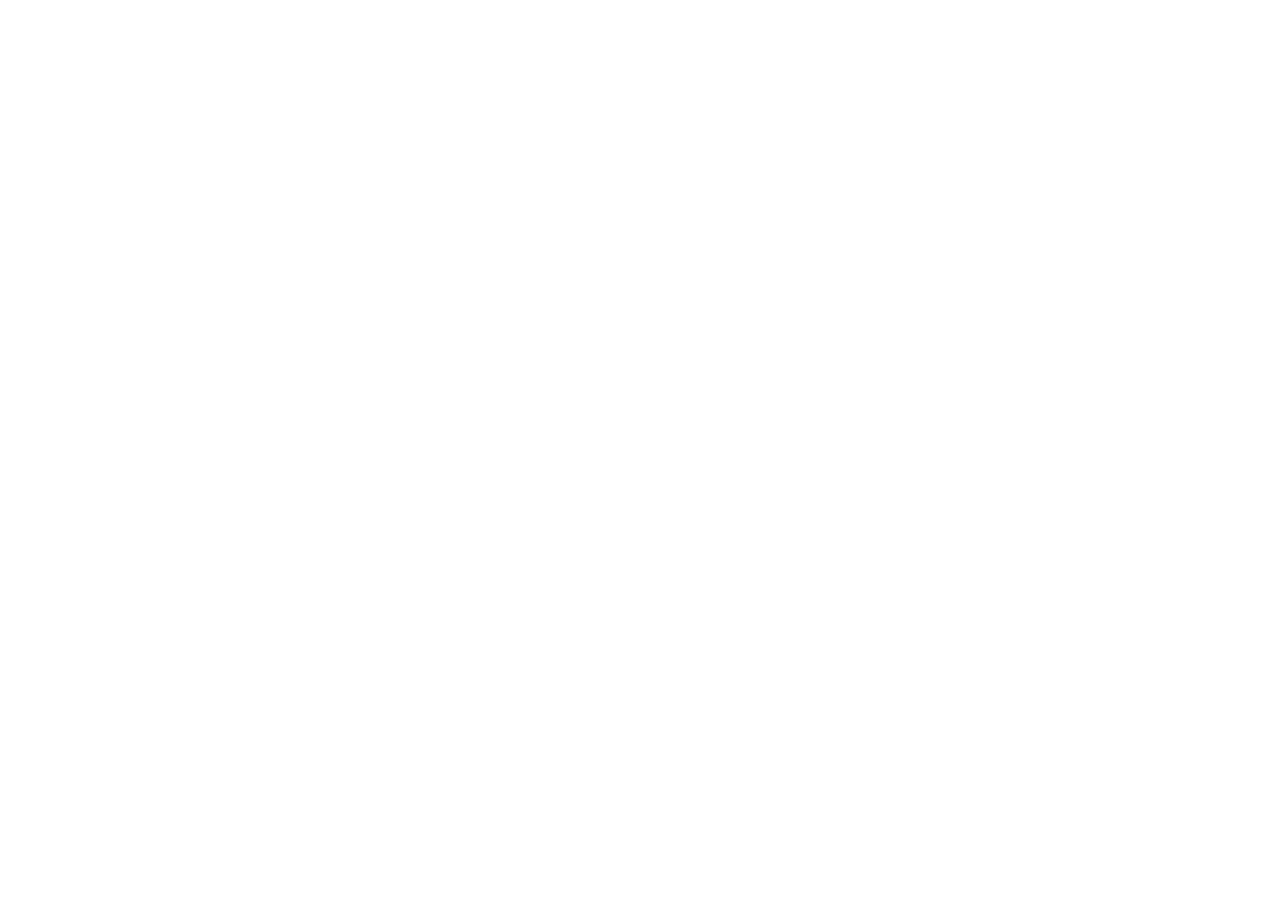
==== aboutus.html @ 81cabd1d "Built structure of pages (home, about us, ngos, contact us)" ====
<!DOCTYPE html>
<html lang="en">
<head>
    <meta charset="UTF-8">
    <meta http-equiv="X-UA-Compatible" content="IE=edge">
    <meta name="viewport" content="width=device-width, initial-scale=1.0">
    <title>Food Donation Brazil</title>
</head>
<body>
    
</body>
</html>
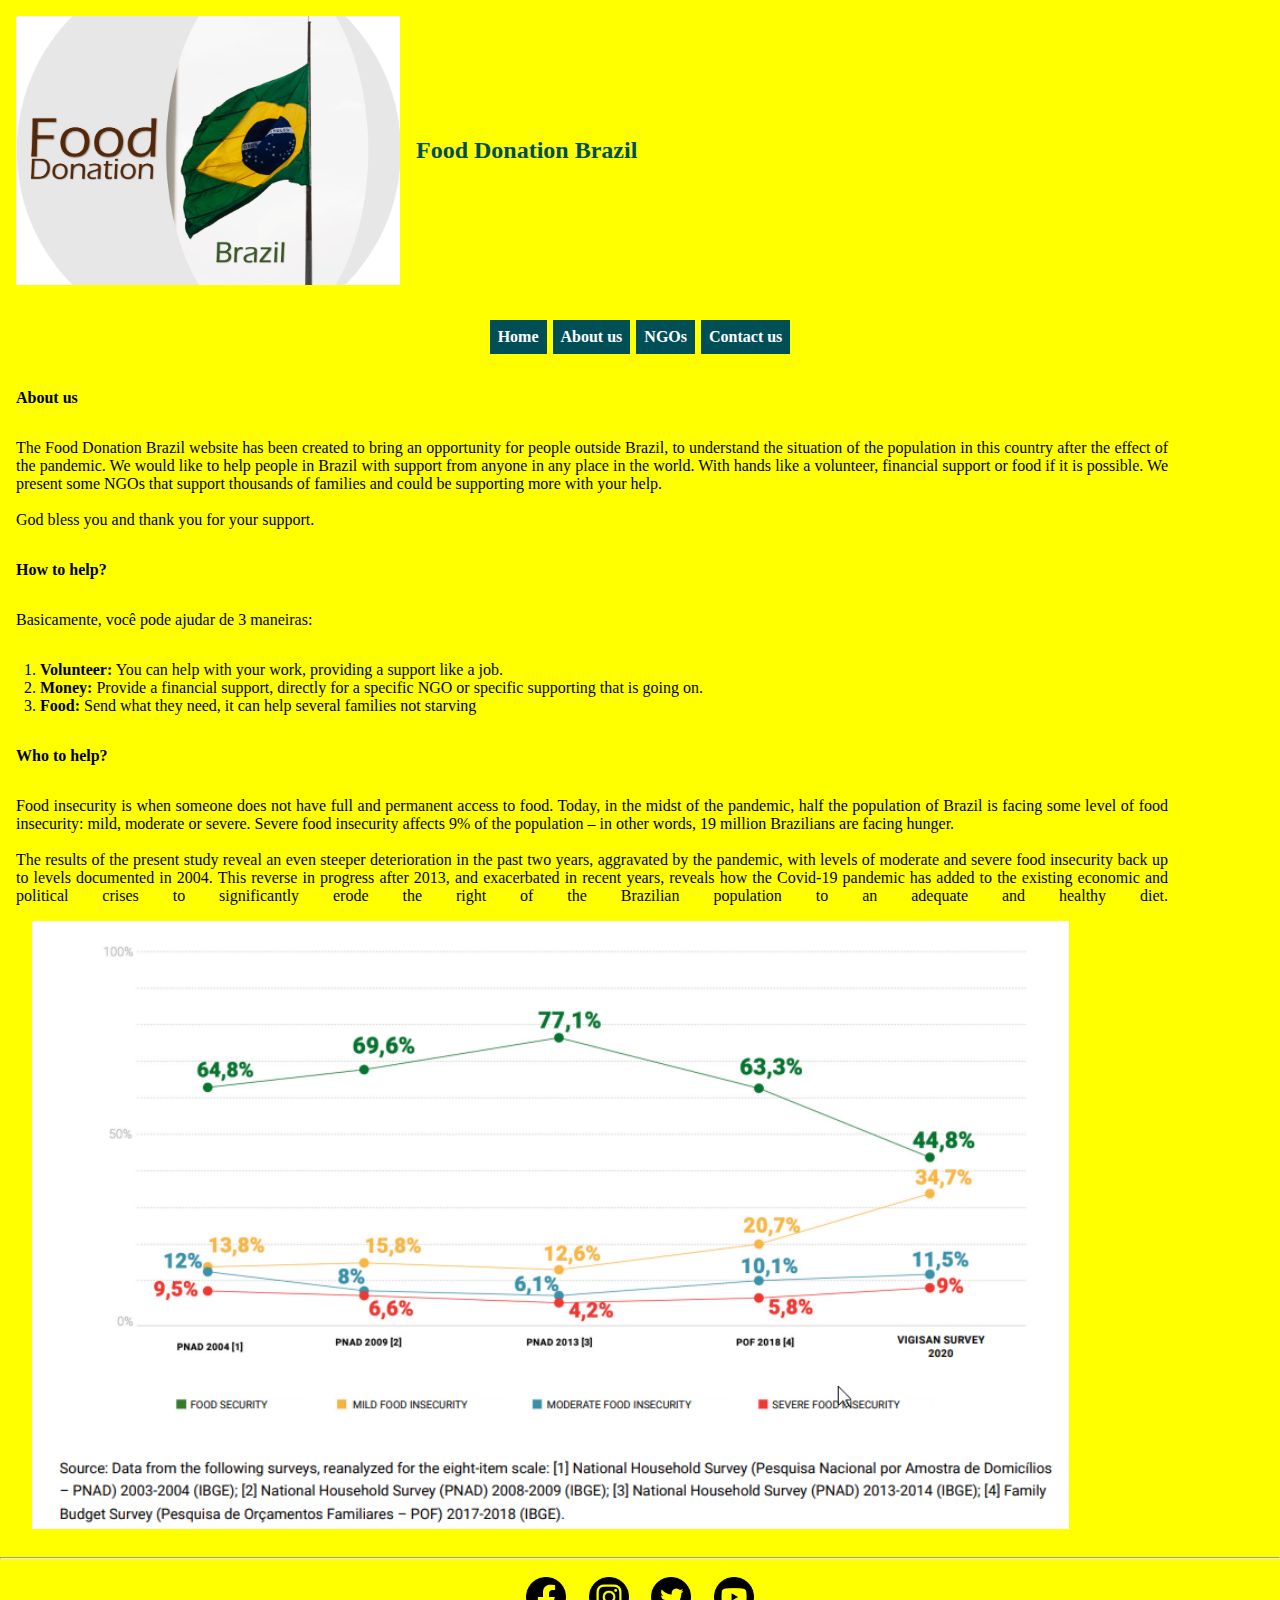
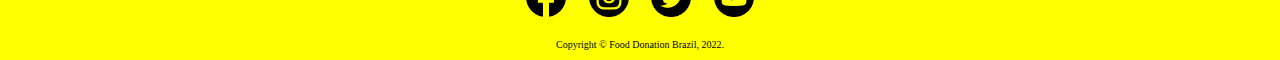
==== commit 0b227efa: "code: add content in about page and picture" ====
--- a/aboutus.html
+++ b/aboutus.html
@@ -1,12 +1,90 @@
 <!DOCTYPE html>
 <html lang="en">
+
 <head>
     <meta charset="UTF-8">
     <meta http-equiv="X-UA-Compatible" content="IE=edge">
     <meta name="viewport" content="width=device-width, initial-scale=1.0">
+    <meta name="description"
+        content="Get help to people on severe food insecurity that affects 9% of the population (19 million people) in Brazil.">
+    <meta name="keywords" content="food, donation, donate, brazil, starving">
+    <meta name="author" content="Michael Freitas">
+    <link rel="stylesheet" href="./asset/css/style.css">
     <title>Food Donation Brazil</title>
 </head>
+
 <body>
-    
+    <header>
+        <div id="title">
+            <img id="logo" src="./asset/media/fdb.png" alt="Food Donation Brazil Logo.">
+            <h1>Food Donation Brazil</h1>
+        </div>
+        <div>
+            <nav>
+                <ul>
+                    <li><a href="./index.html">Home</a></li>
+                    <li><a href="#">About us</a></li>
+                    <li><a href="./ngos.html">NGOs</a></li>
+                    <li><a href="./contactus.html">Contact us</a></li>
+                </ul>
+            </nav>
+        </div>
+    </header>
+    <main>
+        <div id="subtitle">
+            <h2>About us</h2>
+            <section>
+                <p class="texthome">The Food Donation Brazil website has been created to bring an opportunity for people
+                    outside Brazil, to understand the situation of the population in this country after the effect of
+                    the pandemic. We would like to help people in Brazil with support from anyone in any place in the
+                    world. With hands like a volunteer, financial support or food if it is possible. We present some
+                    NGOs that support thousands of families and could be supporting more with your help.
+                    <br><br>
+                    God bless you and thank you for your support.</p>
+            </section>
+            <section>
+                <h2>How to help?</h2>
+                <p class="texthome">Basicamente, você pode ajudar de 3 maneiras:
+                    <ol>
+                        <li><b>Volunteer:</b> You can help with your work, providing a support like a job.</li>
+                        <li><b>Money:</b> Provide a financial support, directly for a specific NGO or specific supporting that
+                            is going on.</li>
+                        <li><b>Food:</b> Send what they need, it can help several families not starving</li>
+                    </ol>
+                </p>
+            </section>
+            <section>
+                <h2>Who to help?</h2>
+                <p class="texthome">Food insecurity is when someone does not have full and permanent access to food.
+                    Today, in the midst
+                    of the pandemic, half the population of Brazil is facing some level of food insecurity: mild,
+                    moderate or severe. Severe food insecurity affects 9% of the population – in other words, 19 million
+                    Brazilians are facing hunger.
+                    <br><br>
+                    The results of the present study reveal an even steeper deterioration in the past two years,
+                    aggravated by the pandemic, with levels of moderate and severe food insecurity back up to levels
+                    documented in 2004. This reverse in progress after 2013, and exacerbated in recent years, reveals
+                    how the Covid-19 pandemic has added to the existing economic and political crises to significantly
+                    erode the right of the Brazilian population to an adequate and healthy diet.
+
+                    <img class="picture" src="./asset/media/surveydiagram.png"
+                        alt="Diagram to show data analyse from 2004 to 2020 - National Survey of Food.">
+                </p>
+            </section>
+        </div>
+    </main>
+    <hr>
+    <footer>
+        <a href="https://www.facebook.com/" aria-label="Facebook website" target="_blank"><img class="social"
+                src="./asset/media/facebook.png" alt="Facebook icon logo"></a>
+        <a href="https://www.instagram.com/" aria-label="Instagram website" target="_blank"><img class="social"
+                src="./asset/media/instagram.png" alt="Instagram icon logo"></a>
+        <a href="https://twitter.com/" aria-label="Twitter website" target="_blank"><img class="social"
+                src="./asset/media/twitter.png" alt="Twitter icon logo"></a>
+        <a href="https://www.youtube.com/" aria-label="Youtube website" target="_blank"><img class="social"
+                src="./asset/media/youtube.png" alt="Youtube icon logo"></a>
+        <p>Copyright © Food Donation Brazil, 2022.</p>
+    </footer>
 </body>
+
 </html>--- a/asset/css/style.css
+++ b/asset/css/style.css
@@ -0,0 +1,194 @@
+body {
+    font-family:Georgia, 'Times New Roman', Times, serif;
+    padding: 0;
+    margin: 0;
+    background-color: yellow;
+}
+
+h1 {
+    text-align: center;
+}
+
+nav {
+    text-align: center;
+}
+
+ul {
+    list-style: none;
+    display: inline-flex;
+    padding-inline-start: 0;
+}
+
+ul li {
+    padding: 0.5em;
+    border-style:solid;
+    border-color: yellow;
+    background-color: #004e56;
+}
+
+ul li a {
+    color:white;
+}
+
+ul li:hover {
+    background-color: black ;  
+}
+
+.texthome {
+    text-align: justify;
+    padding: 1em;
+    width: 90%;
+    text-justify: inter-word;
+    margin: 0;
+}
+
+footer {
+    text-align: center;
+    font-size: x-small;
+}
+
+footer a {
+    text-decoration: none;
+    color:#004e56;
+    font-weight: normal; 
+}
+
+#logo {
+    width: 30%;
+    height: inherit;
+    padding: 1em;
+}
+
+.social {
+    width: 40px;
+    height: inherit;
+    padding: 1em;
+}
+
+.picture {
+    width: 90%;
+    padding: 1em;
+    text-align: center;
+    padding-bottom: 0;
+
+}
+
+header {
+    margin-top: 0%;
+}
+
+#title {
+    display: flex;
+    align-items: center;
+}
+
+#title h1 {
+    font-size: 1.5em;
+    color: #004e56;
+    font-weight: bold;
+}
+
+main {
+    margin-top: 0%;
+}
+
+a {
+    text-decoration: none;
+    color:#004e56;
+    font-weight: bold;
+}
+
+.ref {
+    text-decoration: none;
+    font-weight: normal; 
+    font-size: x-small;
+    margin:0;
+    padding-left: 2em;
+    font-style: italic;
+}
+
+#subtitle h2 {
+    font-size: 1em;
+    padding: 1em;
+    width: 90%;
+    margin: 0;
+}
+
+article {
+    text-align: justify;
+    padding: 1em;
+    width: 90%;
+    text-justify: inter-word;
+    margin: 0;
+}
+
+article p {
+    margin:0;
+}
+
+article h1 {
+    font-size: 1em;
+    text-align: left;
+}
+
+.contact {
+    font-size: small;
+    margin:0;
+    margin-top: 1.5em;
+    margin-bottom: 1.5em;
+}
+
+article a {
+    padding: 0.5em;
+    border-style:solid;
+    border-color: yellow;
+    background-color: black;
+    color:white
+}
+
+article a:hover {
+    background-color: #004e56;
+}
+
+fieldset {
+    padding: 1em;
+    margin: 1em;
+}
+
+.map {
+    width:95%; 
+    height:300px;
+    border-style: none;
+}
+
+.field-lg {
+    width: 80%;
+    margin-bottom: 1em;
+}
+
+.field-md {
+    width: 40%;
+    margin-bottom: 1em;
+}
+
+.field-sm {
+    width: 10%;
+    margin-bottom: 1em;
+}
+
+#btn-submit {
+    text-align: center;
+}
+
+#btn-submit input {
+    padding: 1em;
+    border-style:solid;
+    border-color: yellow;
+    background-color: black;
+    color:white;
+    font-weight: bold;
+}
+
+#btn-submit input:hover {
+    background-color: #004e56;
+}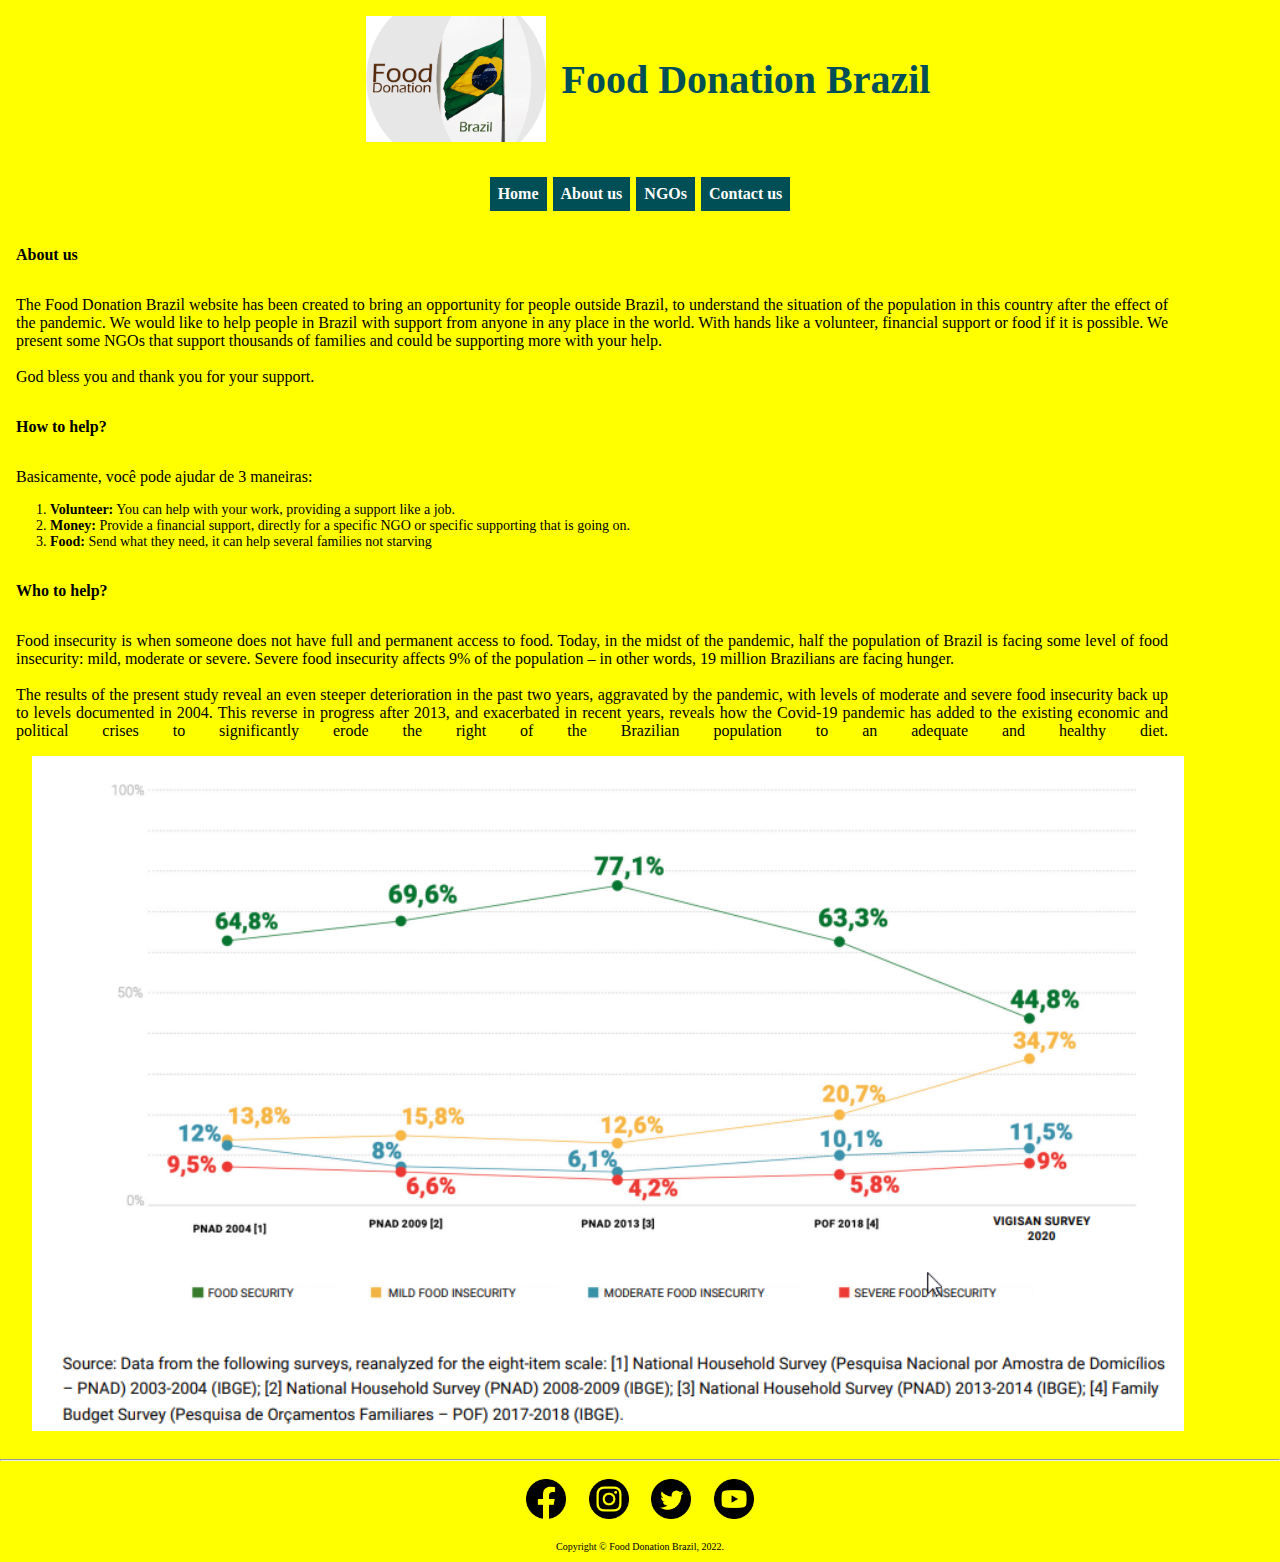
==== commit 39e05c1a: "fix: change class in div for h2 and form class" ====
--- a/aboutus.html
+++ b/aboutus.html
@@ -31,7 +31,7 @@
         </div>
     </header>
     <main>
-        <div id="subtitle">
+        <div>
             <h2>About us</h2>
             <section>
                 <p class="texthome">The Food Donation Brazil website has been created to bring an opportunity for people
--- a/asset/css/style.css
+++ b/asset/css/style.css
@@ -1,5 +1,5 @@
 body {
-    font-family:Georgia, 'Times New Roman', Times, serif;
+    font-family: Georgia, 'Times New Roman', Times, serif;
     padding: 0;
     margin: 0;
     background-color: yellow;
@@ -21,17 +21,17 @@
 
 ul li {
     padding: 0.5em;
-    border-style:solid;
+    border-style: solid;
     border-color: yellow;
     background-color: #004e56;
 }
 
 ul li a {
-    color:white;
+    color: white;
 }
 
 ul li:hover {
-    background-color: black ;  
+    background-color: black;
 }
 
 .texthome {
@@ -42,6 +42,15 @@
     margin: 0;
 }
 
+ol {
+    padding-inline-start: 50px;
+    padding-inline-end: 30px;
+    margin: 0;
+    text-align: justify;
+    text-justify: inter-word;
+    font-size: 14px;
+}
+
 footer {
     text-align: center;
     font-size: x-small;
@@ -49,12 +58,13 @@
 
 footer a {
     text-decoration: none;
-    color:#004e56;
-    font-weight: normal; 
+    color: #004e56;
+    font-weight: normal;
 }
 
 #logo {
     width: 30%;
+    max-width: 180px;
     height: inherit;
     padding: 1em;
 }
@@ -80,6 +90,7 @@
 #title {
     display: flex;
     align-items: center;
+    justify-content: center;
 }
 
 #title h1 {
@@ -94,23 +105,22 @@
 
 a {
     text-decoration: none;
-    color:#004e56;
+    color: #004e56;
     font-weight: bold;
 }
 
 .ref {
     text-decoration: none;
-    font-weight: normal; 
+    font-weight: normal;
     font-size: x-small;
-    margin:0;
+    margin: 0;
     padding-left: 2em;
     font-style: italic;
 }
 
-#subtitle h2 {
+h2 {
     font-size: 1em;
     padding: 1em;
-    width: 90%;
     margin: 0;
 }
 
@@ -123,7 +133,7 @@
 }
 
 article p {
-    margin:0;
+    margin: 0;
 }
 
 article h1 {
@@ -133,17 +143,17 @@
 
 .contact {
     font-size: small;
-    margin:0;
+    margin: 0;
     margin-top: 1.5em;
     margin-bottom: 1.5em;
 }
 
 article a {
     padding: 0.5em;
-    border-style:solid;
+    border-style: solid;
     border-color: yellow;
     background-color: black;
-    color:white
+    color: white
 }
 
 article a:hover {
@@ -156,8 +166,8 @@
 }
 
 .map {
-    width:95%; 
-    height:300px;
+    width: 95%;
+    height: 300px;
     border-style: none;
 }
 
@@ -182,13 +192,53 @@
 
 #btn-submit input {
     padding: 1em;
-    border-style:solid;
+    border-style: solid;
     border-color: yellow;
     background-color: black;
-    color:white;
+    color: white;
     font-weight: bold;
 }
 
 #btn-submit input:hover {
     background-color: #004e56;
+}
+
+@media screen and (min-width: 821px) {
+    #logo {
+        width: 180px;
+        height: inherit;
+        padding: 1em;
+
+    }
+
+    #title h1 {
+        font-size: 2.5em;
+        color: #004e56;
+        font-weight: bold;
+    }
+
+    #desktop {
+        display: flex;
+        align-items: center;
+    }
+
+    .picture {
+        width: 100%;
+        padding: 1em;
+        text-align: center;
+        padding-bottom: 0;
+
+    }
+
+    .ref {
+        width: 60%;
+        padding-right: 1em;
+    }
+
+    #form {
+        display: flex;
+        align-items: center;
+        flex-direction: column;
+    }
+
 }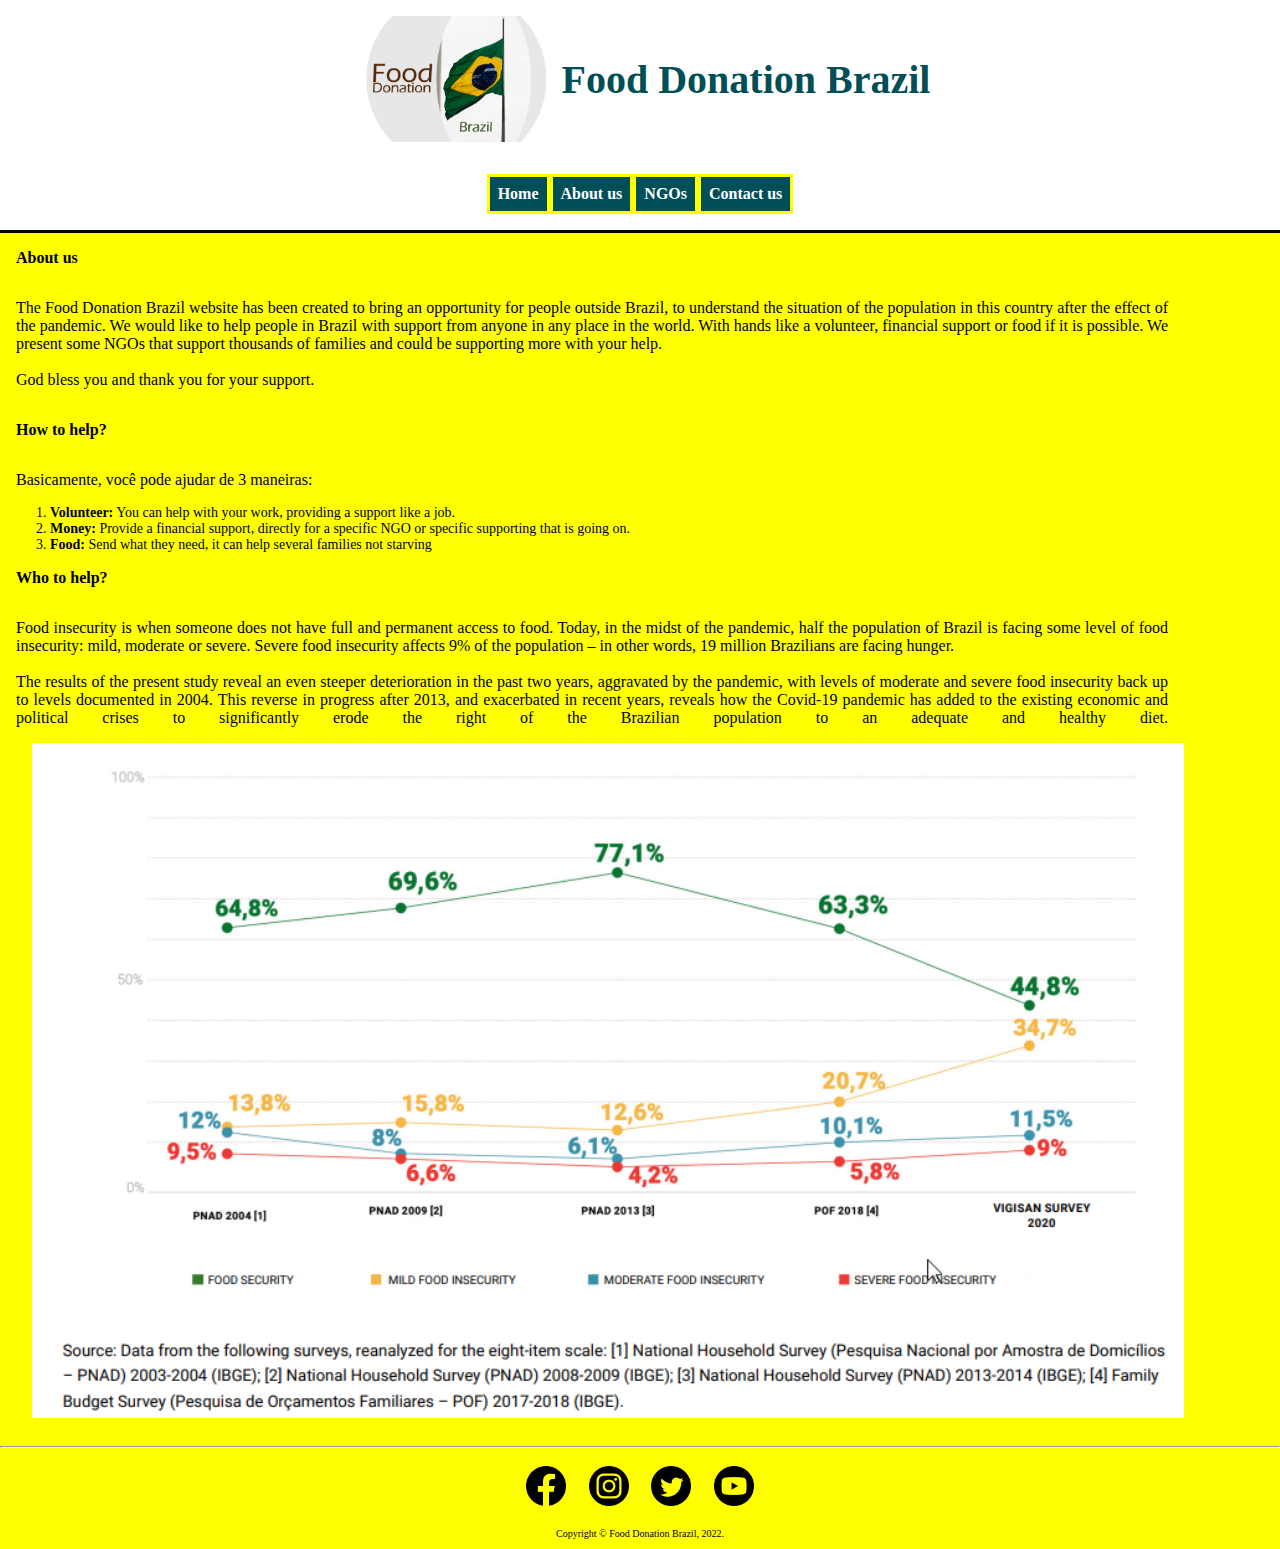
==== commit 5f124600: "fix: validate html pages in w3c and fix the code" ====
--- a/aboutus.html
+++ b/aboutus.html
@@ -32,8 +32,8 @@
     </header>
     <main>
         <div>
-            <h2>About us</h2>
             <section>
+                <h2>About us</h2>
                 <p class="texthome">The Food Donation Brazil website has been created to bring an opportunity for people
                     outside Brazil, to understand the situation of the population in this country after the effect of
                     the pandemic. We would like to help people in Brazil with support from anyone in any place in the
@@ -44,14 +44,13 @@
             </section>
             <section>
                 <h2>How to help?</h2>
-                <p class="texthome">Basicamente, você pode ajudar de 3 maneiras:
+                <p class="texthome">Basicamente, você pode ajudar de 3 maneiras:</p>
                     <ol>
                         <li><b>Volunteer:</b> You can help with your work, providing a support like a job.</li>
                         <li><b>Money:</b> Provide a financial support, directly for a specific NGO or specific supporting that
                             is going on.</li>
                         <li><b>Food:</b> Send what they need, it can help several families not starving</li>
                     </ol>
-                </p>
             </section>
             <section>
                 <h2>Who to help?</h2>
--- a/asset/css/style.css
+++ b/asset/css/style.css
@@ -85,6 +85,8 @@
 
 header {
     margin-top: 0%;
+    background-color: white;
+    border-bottom-style: solid;
 }
 
 #title {
@@ -139,6 +141,11 @@
 article h1 {
     font-size: 1em;
     text-align: left;
+}
+
+article header {
+    background-color: yellow;
+    border-bottom-style: none;
 }
 
 .contact {
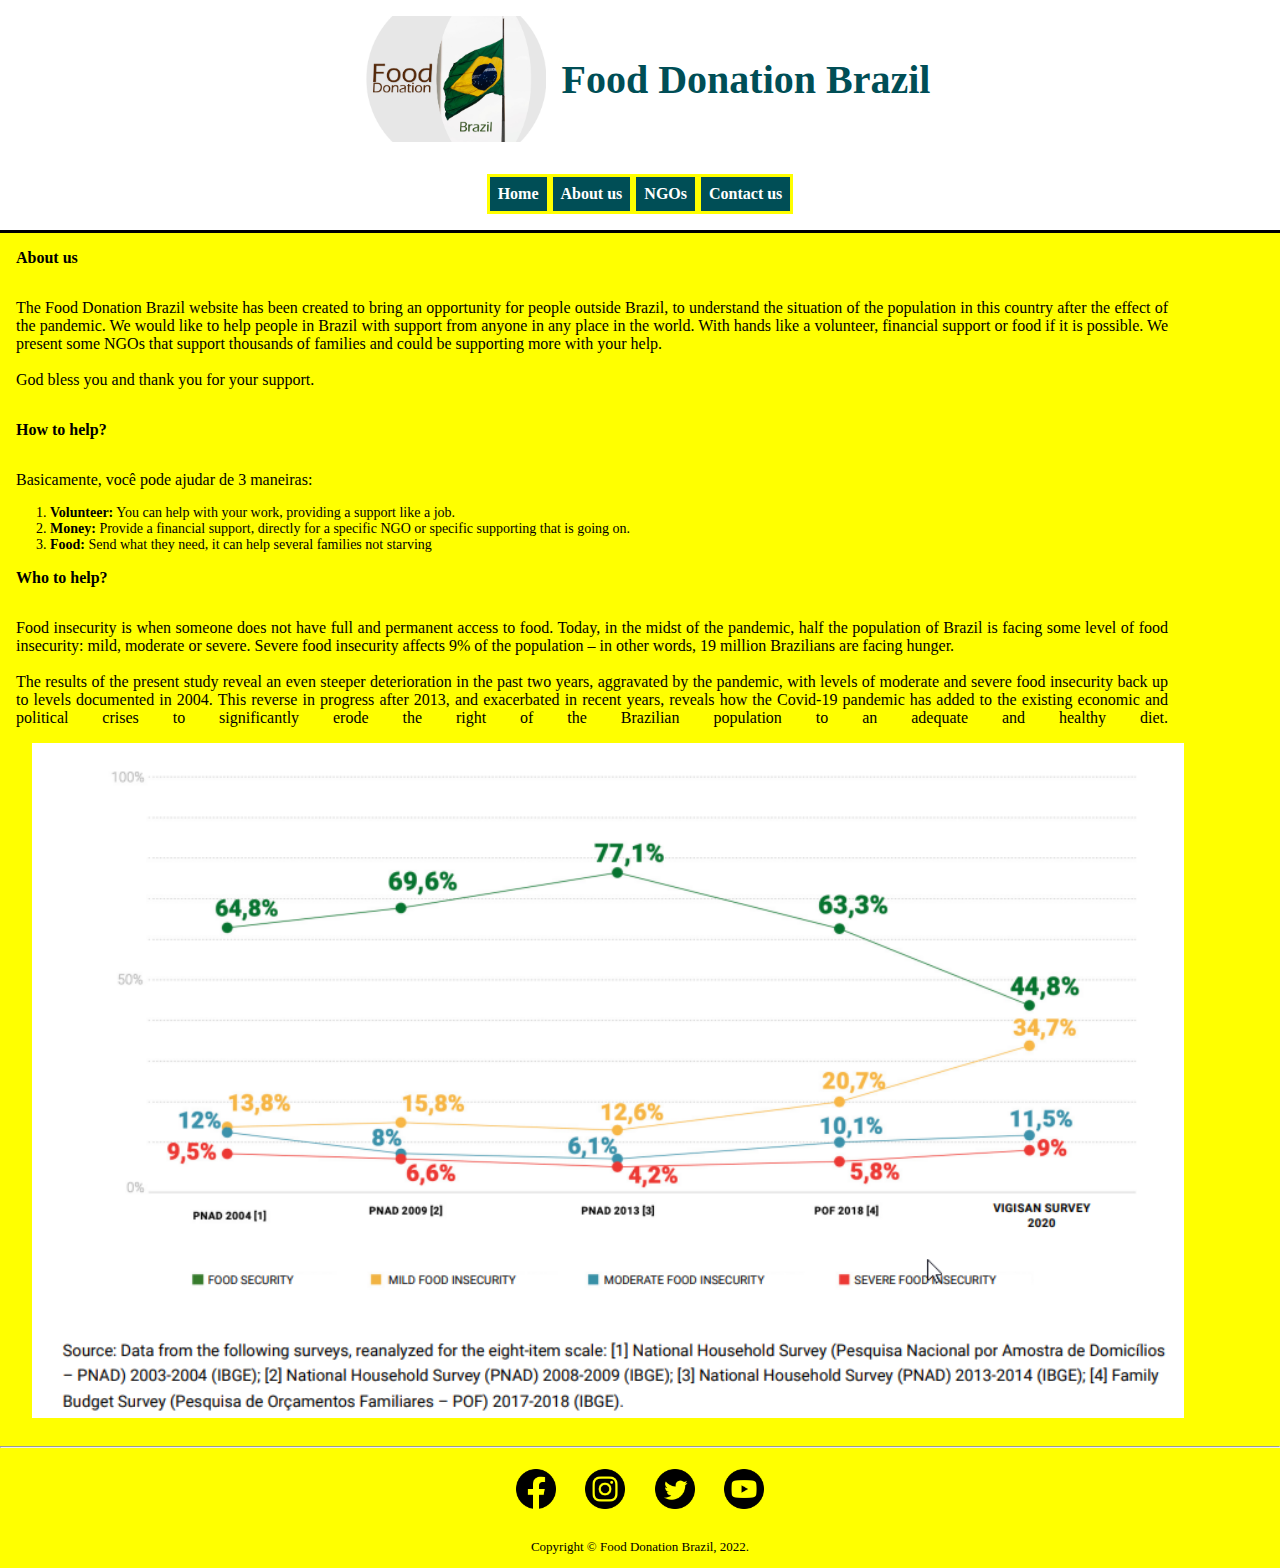
==== commit bd498766: "docs: add comments to about us page" ====
--- a/aboutus.html
+++ b/aboutus.html
@@ -11,7 +11,7 @@
     <meta name="author" content="Michael Freitas">
     <link rel="stylesheet" href="./asset/css/style.css">
     <title>Food Donation Brazil</title>
-</head>
+</head><!-- Head with meta for SEO and CSS link -->
 
 <body>
     <header>
@@ -29,7 +29,7 @@
                 </ul>
             </nav>
         </div>
-    </header>
+    </header><!-- Header with logo, title and Navbar -->
     <main>
         <div>
             <section>
@@ -41,17 +41,18 @@
                     NGOs that support thousands of families and could be supporting more with your help.
                     <br><br>
                     God bless you and thank you for your support.</p>
-            </section>
+            </section><!-- Section "about us" details regarding the propose of the website -->
             <section>
                 <h2>How to help?</h2>
                 <p class="texthome">Basicamente, você pode ajudar de 3 maneiras:</p>
-                    <ol>
-                        <li><b>Volunteer:</b> You can help with your work, providing a support like a job.</li>
-                        <li><b>Money:</b> Provide a financial support, directly for a specific NGO or specific supporting that
-                            is going on.</li>
-                        <li><b>Food:</b> Send what they need, it can help several families not starving</li>
-                    </ol>
-            </section>
+                <ol>
+                    <li><b>Volunteer:</b> You can help with your work, providing a support like a job.</li>
+                    <li><b>Money:</b> Provide a financial support, directly for a specific NGO or specific supporting
+                        that
+                        is going on.</li>
+                    <li><b>Food:</b> Send what they need, it can help several families not starving</li>
+                </ol>
+            </section><!-- Section "how to help?" details regarding how you can help -->
             <section>
                 <h2>Who to help?</h2>
                 <p class="texthome">Food insecurity is when someone does not have full and permanent access to food.
@@ -69,7 +70,7 @@
                     <img class="picture" src="./asset/media/surveydiagram.png"
                         alt="Diagram to show data analyse from 2004 to 2020 - National Survey of Food.">
                 </p>
-            </section>
+            </section><!-- Section "who to help?" details with data regarding who should be benefit with it -->
         </div>
     </main>
     <hr>
@@ -83,7 +84,7 @@
         <a href="https://www.youtube.com/" aria-label="Youtube website" target="_blank"><img class="social"
                 src="./asset/media/youtube.png" alt="Youtube icon logo"></a>
         <p>Copyright © Food Donation Brazil, 2022.</p>
-    </footer>
+    </footer><!-- Footer with social medias links of the website and Copyright -->
 </body>
 
 </html>--- a/asset/css/style.css
+++ b/asset/css/style.css
@@ -53,7 +53,7 @@
 
 footer {
     text-align: center;
-    font-size: x-small;
+    font-size: small;
 }
 
 footer a {
@@ -114,7 +114,7 @@
 .ref {
     text-decoration: none;
     font-weight: normal;
-    font-size: x-small;
+    font-size: small;
     margin: 0;
     padding-left: 2em;
     font-style: italic;
